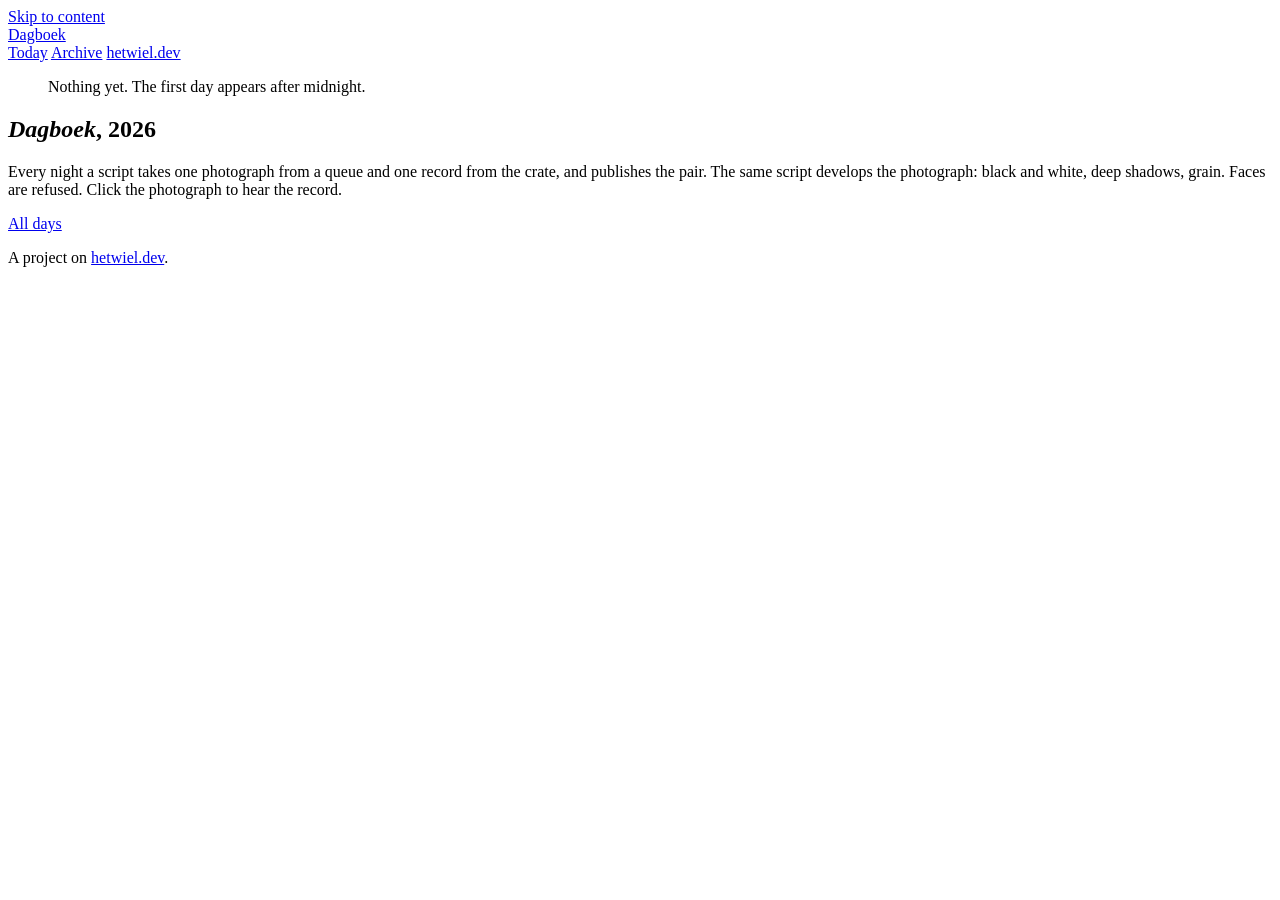
==== site/index.html @ 3a0813d0 "Dagboek: eigen site en server, verhuisd uit HetWiel/hetwiel site/   Today en Archive voor dagboek.he" ====
<!doctype html>
<html lang="en">
<head>
  <meta charset="utf-8">
  <meta name="viewport" content="width=device-width, initial-scale=1">
  <title>Dagboek — hetwiel.dev</title>
  <meta name="description" content="One photograph and one record, every night. Published by a script.">
  <meta name="theme-color" content="#f6f1ea">
  <link rel="icon" href="/assets/favicon.svg" type="image/svg+xml">
  <link rel="preload" href="/assets/fonts/im-fell.woff2" as="font" type="font/woff2" crossorigin>
  <link rel="preload" href="/assets/fonts/im-fell-italic.woff2" as="font" type="font/woff2" crossorigin>
  <link rel="stylesheet" href="/assets/style.css">
  <script src="/assets/dagboek.js" defer></script>
</head>
<body>
  <a class="skip" href="#inhoud">Skip to content</a>
  <header class="kop">
    <a class="mark" href="/">Dagboek</a>
    <nav aria-label="Menu">
      <a href="/" aria-current="page">Today</a>
      <a href="/archive/">Archive</a>
      <a href="https://hetwiel.dev">hetwiel.dev</a>
    </nav>
  </header>

  <main id="inhoud">
    <!-- De plaat van vandaag. dagboek.js vult hem uit /data/index.json (gemaakt door server/). -->
    <section class="vandaag" data-bron="/data/index.json" data-geen-foto="No exposure.">
      <figure class="plaat">
        <div class="afdruk"><img data-veld="foto" alt="Black-and-white photograph, developed by a script" decoding="async" hidden></div>
        <button type="button" class="speel" data-veld="speel" hidden data-luister="Listen" data-stop="Stop" aria-label="Listen"></button>
        <span class="voortgang" aria-hidden="true"></span>
        <figcaption class="opschrift">
          <div class="opname">
            <p><time data-veld="datum"></time></p>
            <p data-veld="techniek"></p>
          </div>
          <div class="draait" data-veld="plaat">
            <p class="leeg-tekst" data-veld="leeg">Nothing yet. The first day appears after midnight.</p>
          </div>
          <button type="button" class="sluit" data-veld="sluit" hidden>Close</button>
        </figcaption>
      </figure>
    </section>

    <section class="uitleg">
      <h1><cite>Dagboek</cite>, 2026</h1>
      <div>
        <p>Every night a script takes one photograph from a queue and one record from the crate,
          and publishes the pair. The same script develops the photograph: black and white,
          deep shadows, grain. Faces are refused. Click the photograph to hear the record.</p>
        <p class="toegang"><a href="/archive/">All days</a></p>
      </div>
    </section>
  </main>

  <footer>A project on <a href="https://hetwiel.dev">hetwiel.dev</a>.</footer>
</body>
</html>
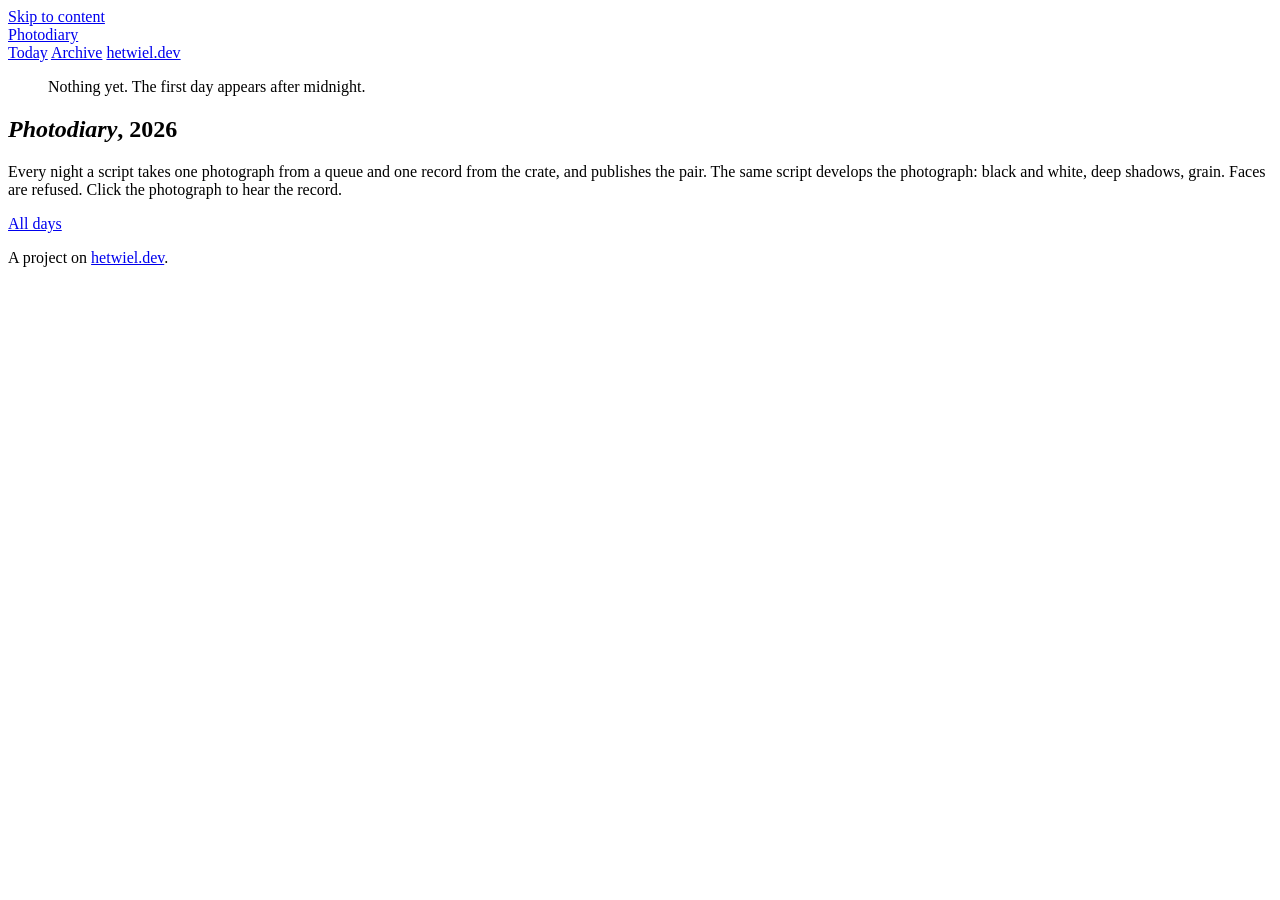
==== commit 2917901b: "Translate everything to English and rename to Photodiary - Server modules: diary.py, photo.py, crate" ====
--- a/site/index.html
+++ b/site/index.html
@@ -3,19 +3,19 @@
 <head>
   <meta charset="utf-8">
   <meta name="viewport" content="width=device-width, initial-scale=1">
-  <title>Dagboek — hetwiel.dev</title>
+  <title>Photodiary — hetwiel.dev</title>
   <meta name="description" content="One photograph and one record, every night. Published by a script.">
   <meta name="theme-color" content="#f6f1ea">
   <link rel="icon" href="/assets/favicon.svg" type="image/svg+xml">
   <link rel="preload" href="/assets/fonts/im-fell.woff2" as="font" type="font/woff2" crossorigin>
   <link rel="preload" href="/assets/fonts/im-fell-italic.woff2" as="font" type="font/woff2" crossorigin>
   <link rel="stylesheet" href="/assets/style.css">
-  <script src="/assets/dagboek.js" defer></script>
+  <script src="/assets/diary.js" defer></script>
 </head>
 <body>
-  <a class="skip" href="#inhoud">Skip to content</a>
-  <header class="kop">
-    <a class="mark" href="/">Dagboek</a>
+  <a class="skip" href="#content">Skip to content</a>
+  <header class="masthead">
+    <a class="mark" href="/">Photodiary</a>
     <nav aria-label="Menu">
       <a href="/" aria-current="page">Today</a>
       <a href="/archive/">Archive</a>
@@ -23,33 +23,33 @@
     </nav>
   </header>
 
-  <main id="inhoud">
-    <!-- De plaat van vandaag. dagboek.js vult hem uit /data/index.json (gemaakt door server/). -->
-    <section class="vandaag" data-bron="/data/index.json" data-geen-foto="No exposure.">
-      <figure class="plaat">
-        <div class="afdruk"><img data-veld="foto" alt="Black-and-white photograph, developed by a script" decoding="async" hidden></div>
-        <button type="button" class="speel" data-veld="speel" hidden data-luister="Listen" data-stop="Stop" aria-label="Listen"></button>
-        <span class="voortgang" aria-hidden="true"></span>
-        <figcaption class="opschrift">
-          <div class="opname">
-            <p><time data-veld="datum"></time></p>
-            <p data-veld="techniek"></p>
+  <main id="content">
+    <!-- Today's plate. diary.js fills it from /data/index.json (written by server/). -->
+    <section class="today" data-source="/data/index.json" data-no-photo="No exposure.">
+      <figure class="plate">
+        <div class="print"><img data-field="photo" alt="Black-and-white photograph, developed by a script" decoding="async" hidden></div>
+        <button type="button" class="play" data-field="play" hidden data-listen="Listen" data-stop="Stop" aria-label="Listen"></button>
+        <span class="progress" aria-hidden="true"></span>
+        <figcaption class="caption">
+          <div class="exposure">
+            <p><time data-field="date"></time></p>
+            <p data-field="exposure"></p>
           </div>
-          <div class="draait" data-veld="plaat">
-            <p class="leeg-tekst" data-veld="leeg">Nothing yet. The first day appears after midnight.</p>
+          <div class="turntable" data-field="record">
+            <p class="empty-text">Nothing yet. The first day appears after midnight.</p>
           </div>
-          <button type="button" class="sluit" data-veld="sluit" hidden>Close</button>
+          <button type="button" class="close" data-field="close" hidden>Close</button>
         </figcaption>
       </figure>
     </section>
 
-    <section class="uitleg">
-      <h1><cite>Dagboek</cite>, 2026</h1>
+    <section class="about">
+      <h1><cite>Photodiary</cite>, 2026</h1>
       <div>
         <p>Every night a script takes one photograph from a queue and one record from the crate,
           and publishes the pair. The same script develops the photograph: black and white,
           deep shadows, grain. Faces are refused. Click the photograph to hear the record.</p>
-        <p class="toegang"><a href="/archive/">All days</a></p>
+        <p class="more"><a href="/archive/">All days</a></p>
       </div>
     </section>
   </main>
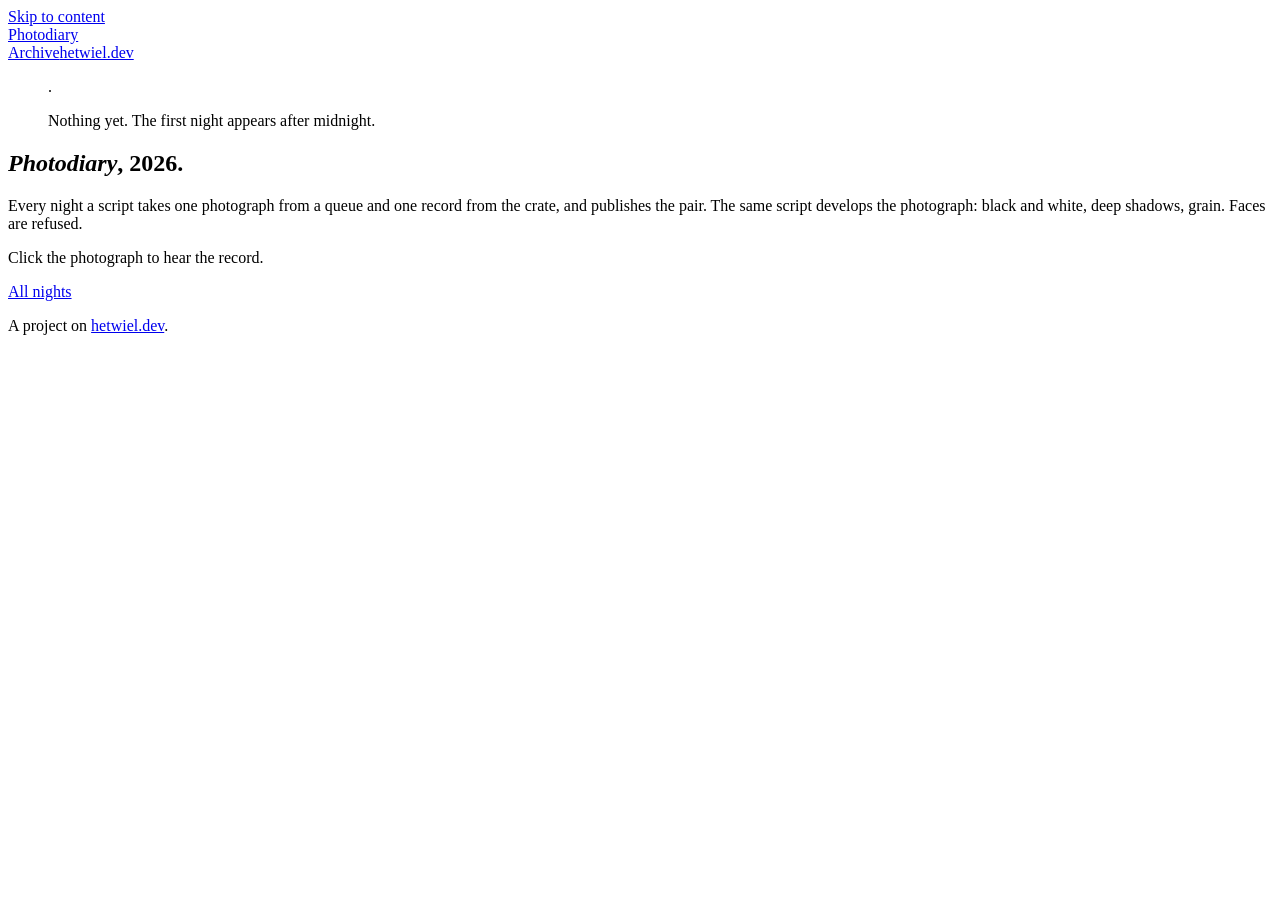
==== commit fc445e69: "Projection look: subtitles, typed notes, a contact sheet No longer the hetwiel.dev catalogue layout." ====
--- a/site/index.html
+++ b/site/index.html
@@ -5,52 +5,50 @@
   <meta name="viewport" content="width=device-width, initial-scale=1">
   <title>Photodiary — hetwiel.dev</title>
   <meta name="description" content="One photograph and one record, every night. Published by a script.">
-  <meta name="theme-color" content="#f6f1ea">
+  <meta name="theme-color" content="#000000">
   <link rel="icon" href="/assets/favicon.svg" type="image/svg+xml">
-  <link rel="preload" href="/assets/fonts/im-fell.woff2" as="font" type="font/woff2" crossorigin>
-  <link rel="preload" href="/assets/fonts/im-fell-italic.woff2" as="font" type="font/woff2" crossorigin>
+  <link rel="preload" href="/assets/fonts/courier-prime.woff2" as="font" type="font/woff2" crossorigin>
   <link rel="stylesheet" href="/assets/style.css">
   <script src="/assets/diary.js" defer></script>
 </head>
 <body>
   <a class="skip" href="#content">Skip to content</a>
-  <header class="masthead">
-    <a class="mark" href="/">Photodiary</a>
-    <nav aria-label="Menu">
-      <a href="/" aria-current="page">Today</a>
-      <a href="/archive/">Archive</a>
-      <a href="https://hetwiel.dev">hetwiel.dev</a>
-    </nav>
-  </header>
+  <!-- the edges of the frame: name on the left, the way out on the right -->
+  <nav class="edge edge-left" aria-label="Photodiary"><a href="/" aria-current="page">Photodiary</a></nav>
+  <nav class="edge edge-right" aria-label="Menu"><a href="/archive/">Archive</a><a href="https://hetwiel.dev">hetwiel.dev</a></nav>
 
   <main id="content">
-    <!-- Today's plate. diary.js fills it from /data/index.json (written by server/). -->
+    <!-- One night, projected. diary.js fills it from /data/index.json (written by server/);
+         /?d=2026-10-04 projects an earlier night. -->
     <section class="today" data-source="/data/index.json" data-no-photo="No exposure.">
-      <figure class="plate">
-        <div class="print"><img data-field="photo" alt="Black-and-white photograph, developed by a script" decoding="async" hidden></div>
-        <button type="button" class="play" data-field="play" hidden data-listen="Listen" data-stop="Stop" aria-label="Listen"></button>
-        <span class="progress" aria-hidden="true"></span>
-        <figcaption class="caption">
-          <div class="exposure">
-            <p><time data-field="date"></time></p>
-            <p data-field="exposure"></p>
-          </div>
-          <div class="turntable" data-field="record">
-            <p class="empty-text">Nothing yet. The first day appears after midnight.</p>
-          </div>
+      <figure class="screen">
+        <div class="print">
+          <img data-field="photo" alt="Black-and-white photograph, developed by a script" decoding="async" hidden>
+          <button type="button" class="play" data-field="play" hidden data-listen="Listen" data-stop="Stop" aria-label="Listen"></button>
           <button type="button" class="close" data-field="close" hidden>Close</button>
+          <p class="subtitle" data-field="subtitle" aria-hidden="true"></p>
+          <span class="progress" aria-hidden="true"></span>
+        </div>
+        <!-- the full caption, for screen readers; on screen it plays as subtitles -->
+        <figcaption class="visually-hidden">
+          <p><time data-field="date"></time>. <span data-field="exposure"></span></p>
+          <div data-field="record"><p>Nothing yet. The first night appears after midnight.</p></div>
         </figcaption>
       </figure>
+      <p class="reel">
+        <span class="status" data-field="status"></span>
+        <a data-field="later" hidden>The night after</a>
+        <a data-field="before" hidden>The night before</a>
+      </p>
     </section>
 
-    <section class="about">
-      <h1><cite>Photodiary</cite>, 2026</h1>
-      <div>
-        <p>Every night a script takes one photograph from a queue and one record from the crate,
-          and publishes the pair. The same script develops the photograph: black and white,
-          deep shadows, grain. Faces are refused. Click the photograph to hear the record.</p>
-        <p class="more"><a href="/archive/">All days</a></p>
-      </div>
+    <section class="note">
+      <h1><cite>Photodiary</cite>, 2026.</h1>
+      <p>Every night a script takes one photograph from a queue and one record from the crate,
+        and publishes the pair. The same script develops the photograph: black and white,
+        deep shadows, grain. Faces are refused.</p>
+      <p>Click the photograph to hear the record.</p>
+      <p><a href="/archive/">All nights</a></p>
     </section>
   </main>
 
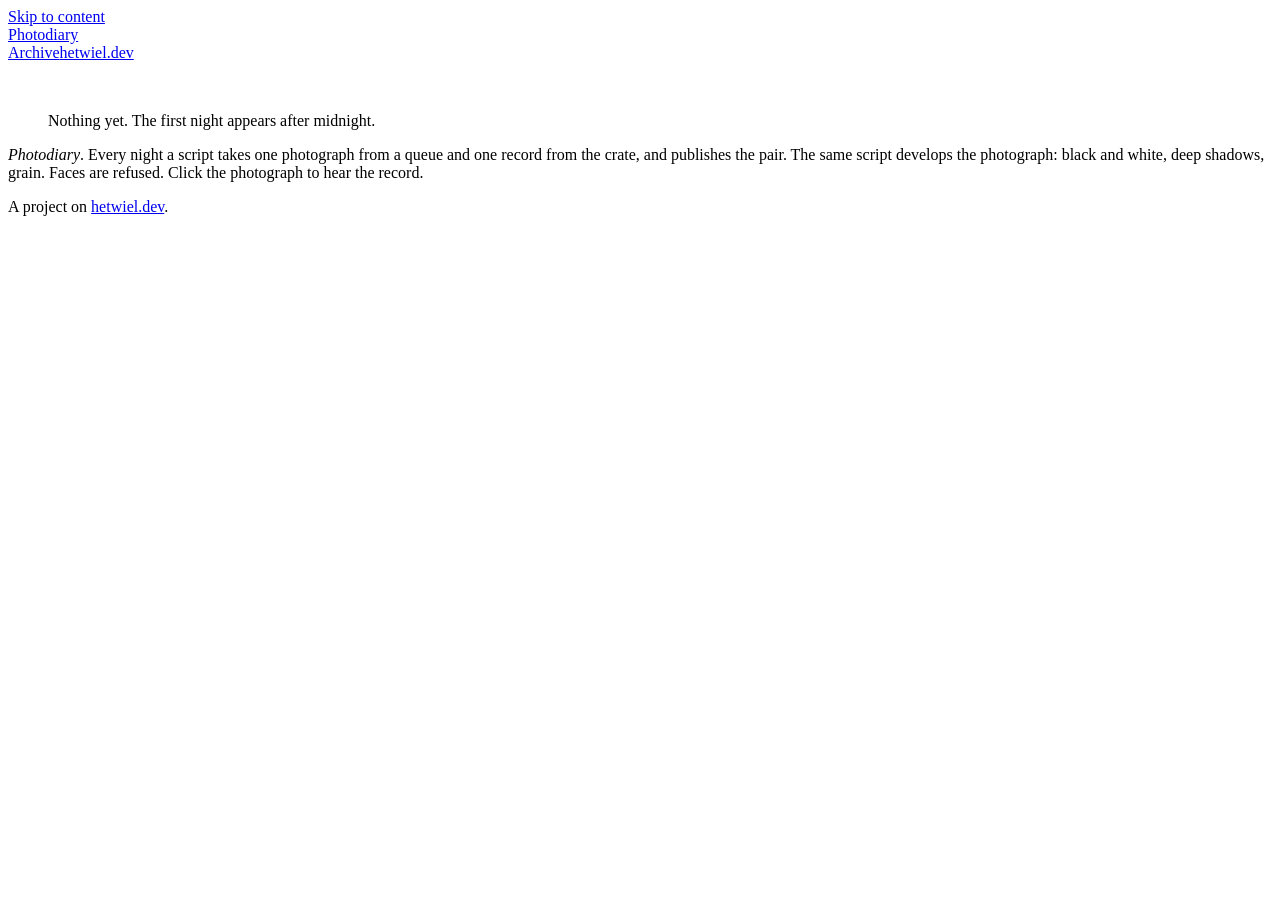
==== commit 70bd0711: "All details on the photo at once; the explanation right under it The subtitles no longer cycle: date" ====
--- a/site/index.html
+++ b/site/index.html
@@ -26,29 +26,24 @@
           <img data-field="photo" alt="Black-and-white photograph, developed by a script" decoding="async" hidden>
           <button type="button" class="play" data-field="play" hidden data-listen="Listen" data-stop="Stop" aria-label="Listen"></button>
           <button type="button" class="close" data-field="close" hidden>Close</button>
-          <p class="subtitle" data-field="subtitle" aria-hidden="true"></p>
           <span class="progress" aria-hidden="true"></span>
         </div>
-        <!-- the full caption, for screen readers; on screen it plays as subtitles -->
-        <figcaption class="visually-hidden">
-          <p><time data-field="date"></time>. <span data-field="exposure"></span></p>
-          <div data-field="record"><p>Nothing yet. The first night appears after midnight.</p></div>
+        <!-- printed over the photo: the moment in the top corner, the record as subtitles -->
+        <figcaption class="caption">
+          <p class="stamp"><time data-field="date"></time><br><span data-field="exposure"></span></p>
+          <div class="subtitle" data-field="record"><p>Nothing yet. The first night appears after midnight.</p></div>
         </figcaption>
       </figure>
-      <p class="reel">
-        <span class="status" data-field="status"></span>
-        <a data-field="later" hidden>The night after</a>
-        <a data-field="before" hidden>The night before</a>
-      </p>
-    </section>
-
-    <section class="note">
-      <h1><cite>Photodiary</cite>, 2026.</h1>
-      <p>Every night a script takes one photograph from a queue and one record from the crate,
-        and publishes the pair. The same script develops the photograph: black and white,
-        deep shadows, grain. Faces are refused.</p>
-      <p>Click the photograph to hear the record.</p>
-      <p><a href="/archive/">All nights</a></p>
+      <div class="under">
+        <p class="note"><cite>Photodiary</cite>. Every night a script takes one photograph from a queue and one
+          record from the crate, and publishes the pair. The same script develops the photograph:
+          black and white, deep shadows, grain. Faces are refused. Click the photograph to hear the record.</p>
+        <p class="reel">
+          <span class="status" data-field="status"></span>
+          <a data-field="later" hidden>The night after</a>
+          <a data-field="before" hidden>The night before</a>
+        </p>
+      </div>
     </section>
   </main>
 
